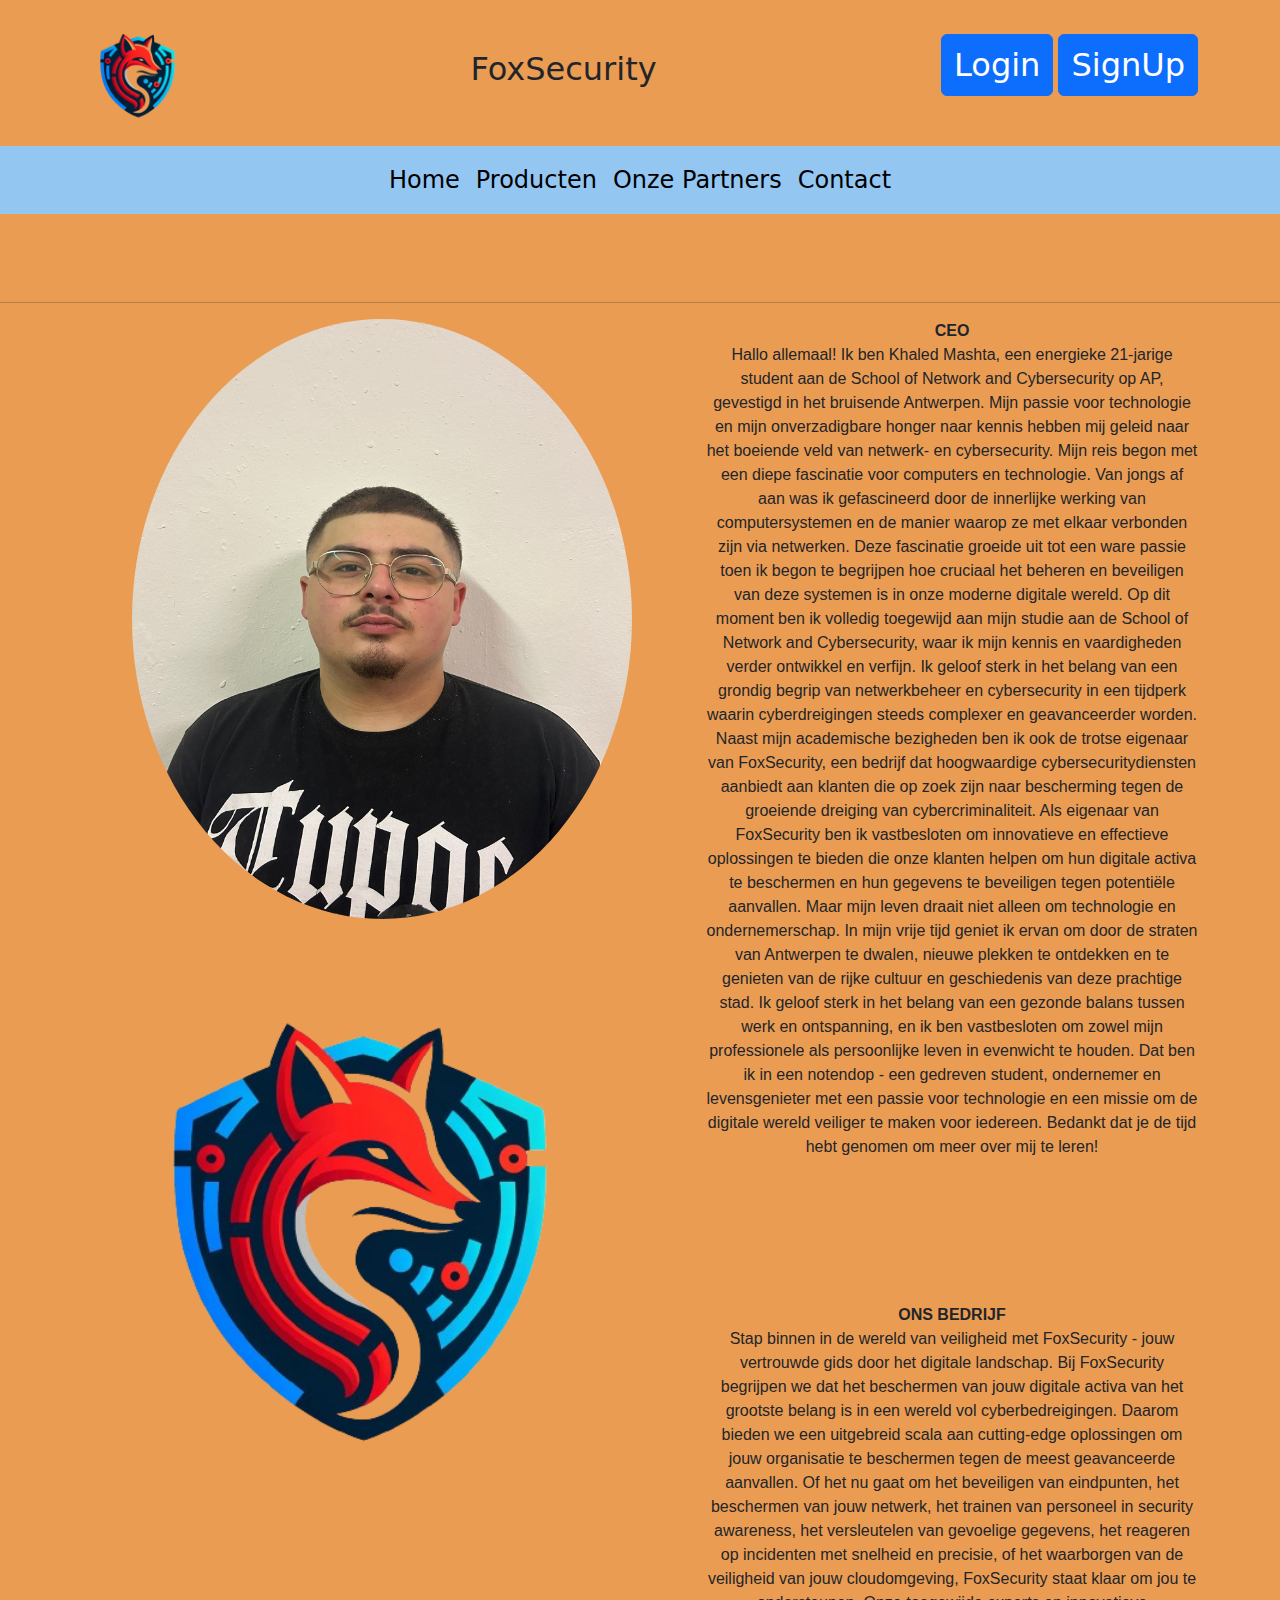
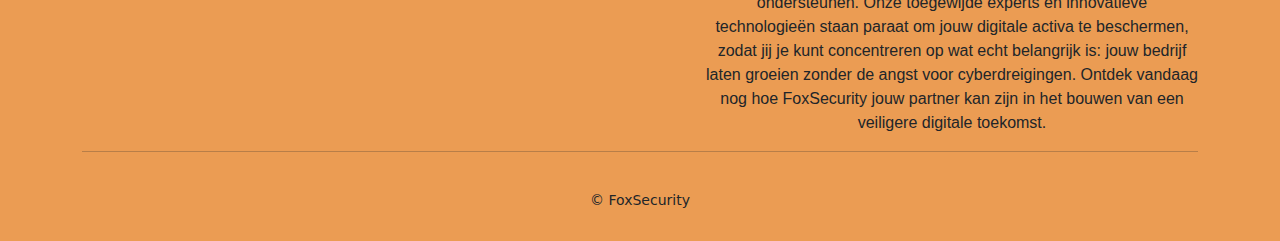
==== index.html @ 100337f1 "k" ====
<!DOCTYPE html>
<html lang="nl-BE">
<head>
    <meta charset="UTF-8">
    <meta name="viewport" content="width=device-width, initial-scale=1.0">
    <title>Document</title>
    <!-- Bootstrap CSS -->
    <link href="https://cdn.jsdelivr.net/npm/bootstrap@5.3.3/dist/css/bootstrap.min.css" rel="stylesheet" integrity="sha384-QWTKZyjpPEjISv5WaRU9OFeRpok6YctnYmDr5pNlyT2bRjXh0JMhjY6hW+ALEwIH" crossorigin="anonymous">
    <!-- Bootstrap CSS icons: https://icons.getbootstrap.com/#usage -->
    <link rel="stylesheet" href="https://cdn.jsdelivr.net/npm/bootstrap-icons@1.11.3/font/bootstrap-icons.min.css">
    <!-- JavaScript: Bootstrap Bundle with Popper -->
    <script src="https://cdn.jsdelivr.net/npm/bootstrap@5.3.3/dist/js/bootstrap.bundle.min.js" integrity="sha384-YvpcrYf0tY3lHB60NNkmXc5s9fDVZLESaAA55NDzOxhy9GkcIdslK1eN7N6jIeHz" crossorigin="anonymous" defer></script> 
    <!-- eigen geschreven css voor jouw html-bestand -->
    <link rel="stylesheet" href="./css/style.css">
</head>
<header>
  <nav class="backgroundcolor navbar navbar-expand-lg">
    <div class="container">
      <a class="navbar-brand" href="#">
        <img src="logo.png" width="120" height="120" alt="hoofdlogo">
      </a>
      <h1 class="fontsize">FoxSecurity</h1>
      <ul>
        <button type="button" class="fontsize btn btn-primary mr-1">Login</button>
        <button type="button" class="fontsize btn btn-primary mr-1">SignUp</button>
      </ul>
    </div>
  </nav>
</header>
<body class="backgroundcolor">
  <nav class="navbarbackground navbar navbar-expand-lg">
    <div class="container-fluid">
      <button class="navbar-toggler" type="button" data-bs-toggle="collapse" data-bs-target="#navbarSupportedContent" aria-controls="navbarSupportedContent" aria-expanded="false" aria-label="Toggle navigation">
        <span class="navbar-toggler-icon"></span>
      </button>
      <div class="collapse navbar-collapse" id="navbarSupportedContent">
        <ul class="navbar-nav mx-auto">
          <li class="nav-item">
            <a class="navbarcolor nav-link active" aria-current="page" href="index.html">Home</a>
          </li>
          <li class="nav-item">
            <a class="navbarcolor nav-link active" aria-current="page" href="producten.html">Producten</a>
          </li>
          <li class="nav-item">
            <a class="navbarcolor nav-link active" aria-current="page" href="#">Onze Partners</a>
          </li>
          <li class="nav-item">
            <a class="navbarcolor nav-link active" aria-current="page" href="contact.html">Contact</a>
          </li>
        </ul>
      </div>
    </div>
  </nav>
  <br>
  <br>
  <br>
  <hr>
  <div class="container text-center">
    <div class="row">
      <div class="col text">
        <img class="rounded-circle" src="WhatsApp Image 2024-04-25 at 4.33.48 PM.jpeg" alt="foto" height="600px" width="500px"><br><img src="logo.png" alt="foto" height="600px" width="600px">
      </div>
      <div class="col text">
        <strong>CEO</strong> <br>
        Hallo allemaal! Ik ben Khaled Mashta, een energieke 21-jarige student aan de School of Network and Cybersecurity op AP, gevestigd in het bruisende Antwerpen. Mijn passie voor technologie en mijn onverzadigbare honger naar kennis hebben mij geleid naar het boeiende veld van netwerk- en cybersecurity.
        
        Mijn reis begon met een diepe fascinatie voor computers en technologie. Van jongs af aan was ik gefascineerd door de innerlijke werking van computersystemen en de manier waarop ze met elkaar verbonden zijn via netwerken. Deze fascinatie groeide uit tot een ware passie toen ik begon te begrijpen hoe cruciaal het beheren en beveiligen van deze systemen is in onze moderne digitale wereld.
        
        Op dit moment ben ik volledig toegewijd aan mijn studie aan de School of Network and Cybersecurity, waar ik mijn kennis en vaardigheden verder ontwikkel en verfijn. Ik geloof sterk in het belang van een grondig begrip van netwerkbeheer en cybersecurity in een tijdperk waarin cyberdreigingen steeds complexer en geavanceerder worden.
        
        Naast mijn academische bezigheden ben ik ook de trotse eigenaar van FoxSecurity, een bedrijf dat hoogwaardige cybersecuritydiensten aanbiedt aan klanten die op zoek zijn naar bescherming tegen de groeiende dreiging van cybercriminaliteit. Als eigenaar van FoxSecurity ben ik vastbesloten om innovatieve en effectieve oplossingen te bieden die onze klanten helpen om hun digitale activa te beschermen en hun gegevens te beveiligen tegen potentiële aanvallen.
        
        Maar mijn leven draait niet alleen om technologie en ondernemerschap. In mijn vrije tijd geniet ik ervan om door de straten van Antwerpen te dwalen, nieuwe plekken te ontdekken en te genieten van de rijke cultuur en geschiedenis van deze prachtige stad. Ik geloof sterk in het belang van een gezonde balans tussen werk en ontspanning, en ik ben vastbesloten om zowel mijn professionele als persoonlijke leven in evenwicht te houden.
        
        Dat ben ik in een notendop - een gedreven student, ondernemer en levensgenieter met een passie voor technologie en een missie om de digitale wereld veiliger te maken voor iedereen. Bedankt dat je de tijd hebt genomen om meer over mij te leren! <br><br><br><br><br><br><br><strong>ONS BEDRIJF</strong> <br>Stap binnen in de wereld van veiligheid met FoxSecurity - jouw vertrouwde gids door het digitale landschap. Bij FoxSecurity begrijpen we dat het beschermen van jouw digitale activa van het grootste belang is in een wereld vol cyberbedreigingen. Daarom bieden we een uitgebreid scala aan cutting-edge oplossingen om jouw organisatie te beschermen tegen de meest geavanceerde aanvallen.

    Of het nu gaat om het beveiligen van eindpunten, het beschermen van jouw netwerk, het trainen van personeel in security awareness, het versleutelen van gevoelige gegevens, het reageren op incidenten met snelheid en precisie, of het waarborgen van de veiligheid van jouw cloudomgeving, FoxSecurity staat klaar om jou te ondersteunen.
    
    Onze toegewijde experts en innovatieve technologieën staan paraat om jouw digitale activa te beschermen, zodat jij je kunt concentreren op wat echt belangrijk is: jouw bedrijf laten groeien zonder de angst voor cyberdreigingen. Ontdek vandaag nog hoe FoxSecurity jouw partner kan zijn in het bouwen van een veiligere digitale toekomst.
      </div>
  </div>
  <hr>
</body>
<footer class="container-fluid text-center h6 small p-4">&copy; FoxSecurity</footer>
</html>
---- css/style.css ----
.text {
    text-align: center;
    font-family: 'Gill Sans', 'Gill Sans MT', Calibri, 'Trebuchet MS', sans-serif;
}
.navbarcolor{
    color: white; 
    font-size: x-large;
}
.backgroundcolor{
    background-color: #eb9c53;
}
.navbarbackground{
    background-color: #94C6F2;
}
.fontsize{
    font-size: xx-large;
}
.text2{
    text-align: center;
    font-family: 'Gill Sans', 'Gill Sans MT', Calibri, 'Trebuchet MS', sans-serif;
    font-size: x-large;
}
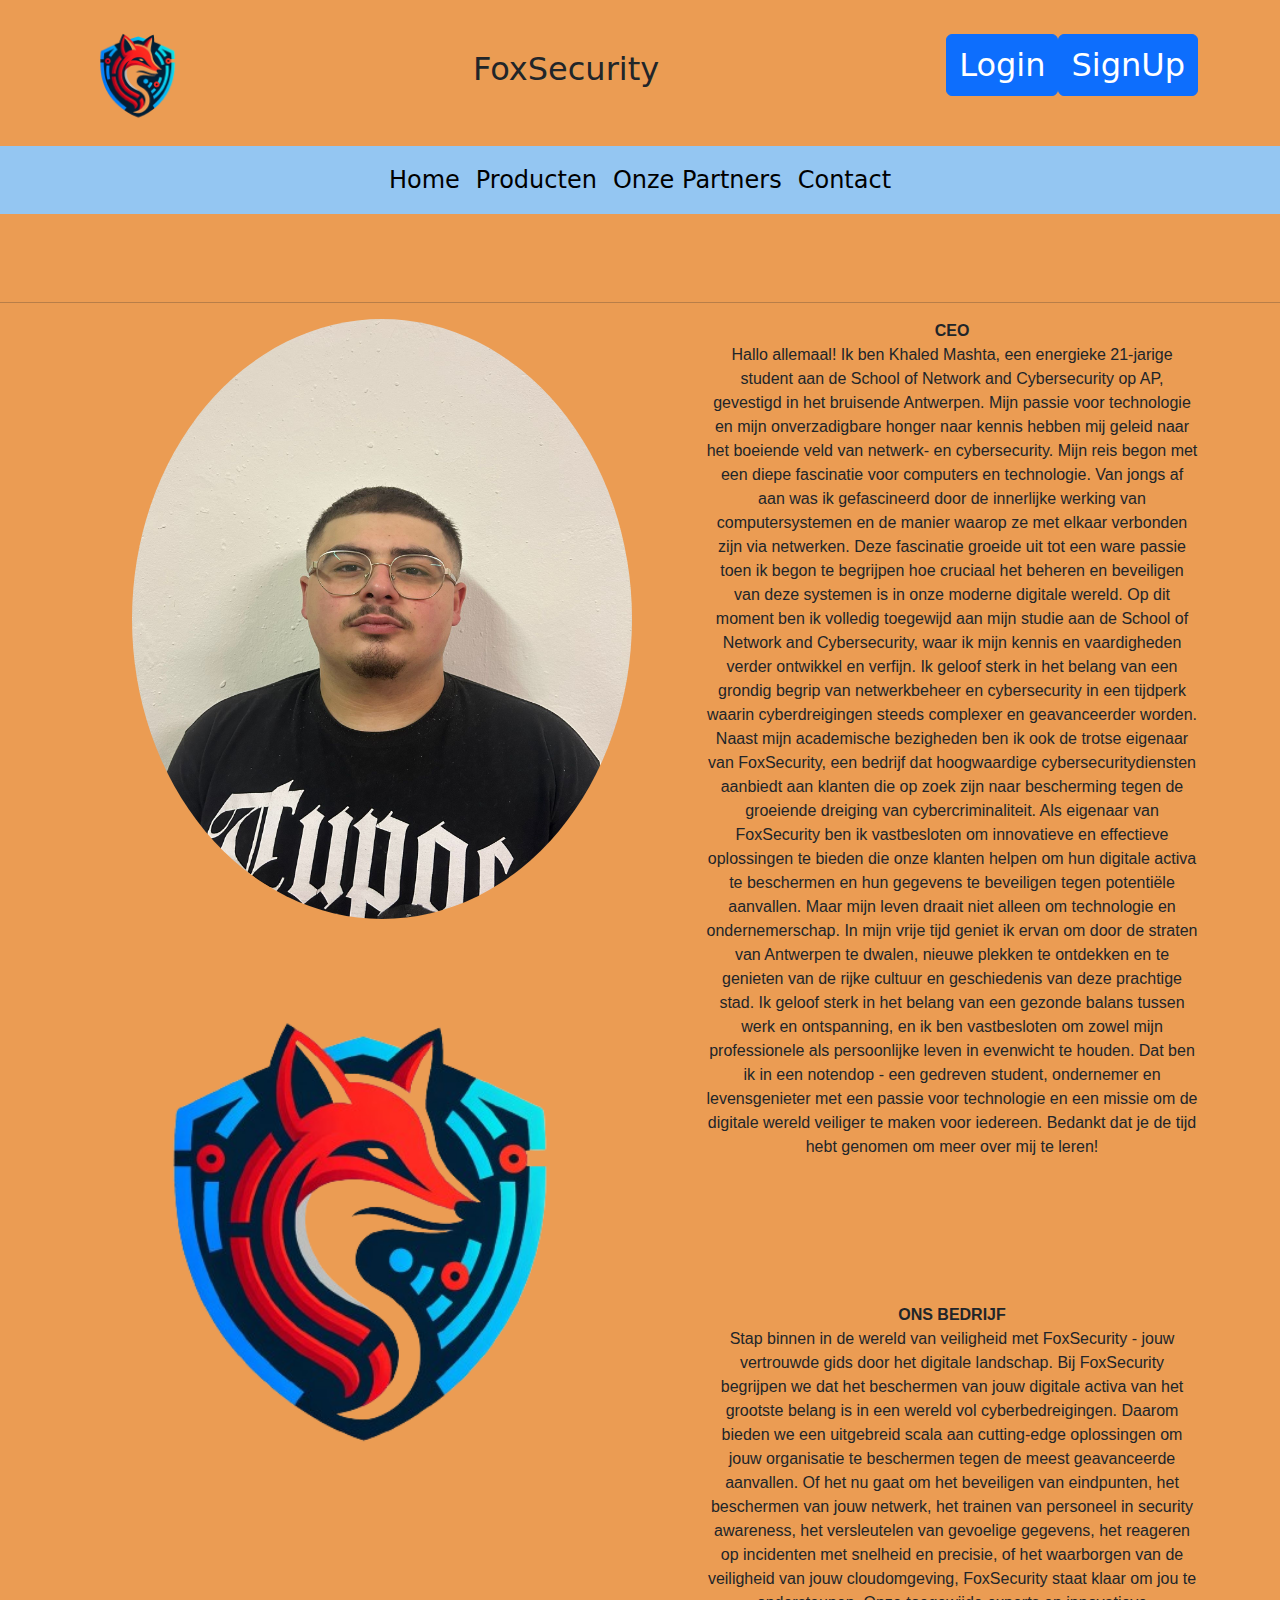
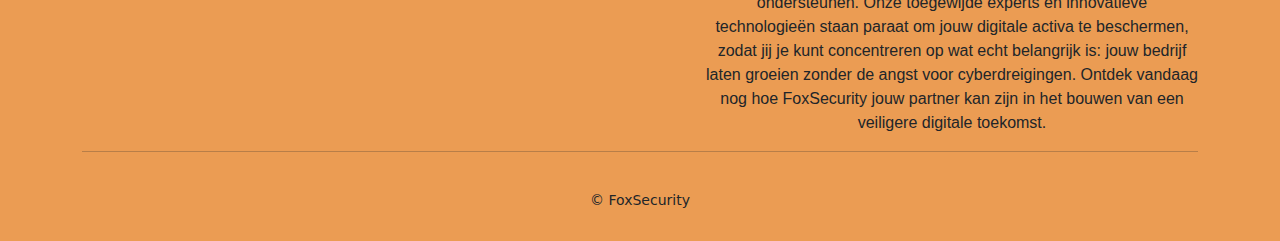
==== commit 131365b7: "done" ====
--- a/index.html
+++ b/index.html
@@ -1,45 +1,36 @@
 <!DOCTYPE html>
 <html lang="nl-BE">
 <head>
-    <meta charset="UTF-8">
-    <meta name="viewport" content="width=device-width, initial-scale=1.0">
-    <title>Document</title>
-    <!-- Bootstrap CSS -->
-    <link href="https://cdn.jsdelivr.net/npm/bootstrap@5.3.3/dist/css/bootstrap.min.css" rel="stylesheet" integrity="sha384-QWTKZyjpPEjISv5WaRU9OFeRpok6YctnYmDr5pNlyT2bRjXh0JMhjY6hW+ALEwIH" crossorigin="anonymous">
-    <!-- Bootstrap CSS icons: https://icons.getbootstrap.com/#usage -->
-    <link rel="stylesheet" href="https://cdn.jsdelivr.net/npm/bootstrap-icons@1.11.3/font/bootstrap-icons.min.css">
-    <!-- JavaScript: Bootstrap Bundle with Popper -->
-    <script src="https://cdn.jsdelivr.net/npm/bootstrap@5.3.3/dist/js/bootstrap.bundle.min.js" integrity="sha384-YvpcrYf0tY3lHB60NNkmXc5s9fDVZLESaAA55NDzOxhy9GkcIdslK1eN7N6jIeHz" crossorigin="anonymous" defer></script> 
-    <!-- eigen geschreven css voor jouw html-bestand -->
-    <link rel="stylesheet" href="./css/style.css">
+  <meta charset="UTF-8">
+  <meta name="viewport" content="width=device-width, initial-scale=1.0">
+  <title>Home</title>
+  <link href="https://cdn.jsdelivr.net/npm/bootstrap@5.3.3/dist/css/bootstrap.min.css" rel="stylesheet" integrity="sha384-QWTKZyjpPEjISv5WaRU9OFeRpok6YctnYmDr5pNlyT2bRjXh0JMhjY6hW+ALEwIH" crossorigin="anonymous">
+  <link rel="stylesheet" href="https://cdn.jsdelivr.net/npm/bootstrap-icons@1.11.3/font/bootstrap-icons.min.css">
+  <script src="https://cdn.jsdelivr.net/npm/bootstrap@5.3.3/dist/js/bootstrap.bundle.min.js" integrity="sha384-YvpcrYf0tY3lHB60NNkmXc5s9fDVZLESaAA55NDzOxhy9GkcIdslK1eN7N6jIeHz" crossorigin="anonymous" defer></script>
+  <link rel="stylesheet" href="./css/style.css">
 </head>
-<header>
-  <nav class="backgroundcolor navbar navbar-expand-lg">
-    <div class="container">
-      <a class="navbar-brand" href="#">
-        <img src="logo.png" width="120" height="120" alt="hoofdlogo">
-      </a>
-      <h1 class="fontsize">FoxSecurity</h1>
-      <ul>
-        <button type="button" class="fontsize btn btn-primary mr-1">Login</button>
-        <button type="button" class="fontsize btn btn-primary mr-1">SignUp</button>
-      </ul>
-    </div>
-  </nav>
-</header>
 <body class="backgroundcolor">
+  <script src="js/api.js" type="module"></script>
+  <header>
+    <nav class="backgroundcolor navbar navbar-expand-lg">
+      <div class="container">
+        <a class="navbar-brand" href="#"><img src="logo.png" width="120" height="120" alt="hoofdlogo"></a>
+        <h1 class="fontsize">FoxSecurity</h1>
+        <ul>
+          <button type="button" class="fontsize btn btn-primary mr-1">Login</button><button type="button" class="fontsize btn btn-primary mr-1">SignUp</button>
+        </ul>
+      </div>
+    </nav>
+  </header>
   <nav class="navbarbackground navbar navbar-expand-lg">
     <div class="container-fluid">
-      <button class="navbar-toggler" type="button" data-bs-toggle="collapse" data-bs-target="#navbarSupportedContent" aria-controls="navbarSupportedContent" aria-expanded="false" aria-label="Toggle navigation">
-        <span class="navbar-toggler-icon"></span>
-      </button>
       <div class="collapse navbar-collapse" id="navbarSupportedContent">
         <ul class="navbar-nav mx-auto">
           <li class="nav-item">
             <a class="navbarcolor nav-link active" aria-current="page" href="index.html">Home</a>
           </li>
           <li class="nav-item">
-            <a class="navbarcolor nav-link active" aria-current="page" href="producten.html">Producten</a>
+            <a class="navbarcolor nav-link active" aria-current="page" href="diensten.html">Producten</a>
           </li>
           <li class="nav-item">
             <a class="navbarcolor nav-link active" aria-current="page" href="#">Onze Partners</a>
@@ -50,36 +41,31 @@
         </ul>
       </div>
     </div>
-  </nav>
-  <br>
+  </nav><br>
   <br>
   <br>
   <hr>
   <div class="container text-center">
     <div class="row">
+      <div class="col text"><img class="rounded-circle" src="WhatsApp%20Image%202024-04-25%20at%204.33.48%20PM.jpeg" alt="foto" height="600px" width="500px"><br>
+      <img src="logo.png" alt="foto" height="600px" width="600px"></div>
       <div class="col text">
-        <img class="rounded-circle" src="WhatsApp Image 2024-04-25 at 4.33.48 PM.jpeg" alt="foto" height="600px" width="500px"><br><img src="logo.png" alt="foto" height="600px" width="600px">
+        <strong>CEO</strong><br>
+        Hallo allemaal! Ik ben Khaled Mashta, een energieke 21-jarige student aan de School of Network and Cybersecurity op AP, gevestigd in het bruisende Antwerpen. Mijn passie voor technologie en mijn onverzadigbare honger naar kennis hebben mij geleid naar het boeiende veld van netwerk- en cybersecurity. Mijn reis begon met een diepe fascinatie voor computers en technologie. Van jongs af aan was ik gefascineerd door de innerlijke werking van computersystemen en de manier waarop ze met elkaar verbonden zijn via netwerken. Deze fascinatie groeide uit tot een ware passie toen ik begon te begrijpen hoe cruciaal het beheren en beveiligen van deze systemen is in onze moderne digitale wereld. Op dit moment ben ik volledig toegewijd aan mijn studie aan de School of Network and Cybersecurity, waar ik mijn kennis en vaardigheden verder ontwikkel en verfijn. Ik geloof sterk in het belang van een grondig begrip van netwerkbeheer en cybersecurity in een tijdperk waarin cyberdreigingen steeds complexer en geavanceerder worden. Naast mijn academische bezigheden ben ik ook de trotse eigenaar van FoxSecurity, een bedrijf dat hoogwaardige cybersecuritydiensten aanbiedt aan klanten die op zoek zijn naar bescherming tegen de groeiende dreiging van cybercriminaliteit. Als eigenaar van FoxSecurity ben ik vastbesloten om innovatieve en effectieve oplossingen te bieden die onze klanten helpen om hun digitale activa te beschermen en hun gegevens te beveiligen tegen potentiële aanvallen. Maar mijn leven draait niet alleen om technologie en ondernemerschap. In mijn vrije tijd geniet ik ervan om door de straten van Antwerpen te dwalen, nieuwe plekken te ontdekken en te genieten van de rijke cultuur en geschiedenis van deze prachtige stad. Ik geloof sterk in het belang van een gezonde balans tussen werk en ontspanning, en ik ben vastbesloten om zowel mijn professionele als persoonlijke leven in evenwicht te houden. Dat ben ik in een notendop - een gedreven student, ondernemer en levensgenieter met een passie voor technologie en een missie om de digitale wereld veiliger te maken voor iedereen. Bedankt dat je de tijd hebt genomen om meer over mij te leren!<br>
+        <br>
+        <br>
+        <br>
+        <br>
+        <br>
+        <br>
+        <strong>ONS BEDRIJF</strong><br>
+        Stap binnen in de wereld van veiligheid met FoxSecurity - jouw vertrouwde gids door het digitale landschap. Bij FoxSecurity begrijpen we dat het beschermen van jouw digitale activa van het grootste belang is in een wereld vol cyberbedreigingen. Daarom bieden we een uitgebreid scala aan cutting-edge oplossingen om jouw organisatie te beschermen tegen de meest geavanceerde aanvallen. Of het nu gaat om het beveiligen van eindpunten, het beschermen van jouw netwerk, het trainen van personeel in security awareness, het versleutelen van gevoelige gegevens, het reageren op incidenten met snelheid en precisie, of het waarborgen van de veiligheid van jouw cloudomgeving, FoxSecurity staat klaar om jou te ondersteunen. Onze toegewijde experts en innovatieve technologieën staan paraat om jouw digitale activa te beschermen, zodat jij je kunt concentreren op wat echt belangrijk is: jouw bedrijf laten groeien zonder de angst voor cyberdreigingen. Ontdek vandaag nog hoe FoxSecurity jouw partner kan zijn in het bouwen van een veiligere digitale toekomst.
       </div>
-      <div class="col text">
-        <strong>CEO</strong> <br>
-        Hallo allemaal! Ik ben Khaled Mashta, een energieke 21-jarige student aan de School of Network and Cybersecurity op AP, gevestigd in het bruisende Antwerpen. Mijn passie voor technologie en mijn onverzadigbare honger naar kennis hebben mij geleid naar het boeiende veld van netwerk- en cybersecurity.
-        
-        Mijn reis begon met een diepe fascinatie voor computers en technologie. Van jongs af aan was ik gefascineerd door de innerlijke werking van computersystemen en de manier waarop ze met elkaar verbonden zijn via netwerken. Deze fascinatie groeide uit tot een ware passie toen ik begon te begrijpen hoe cruciaal het beheren en beveiligen van deze systemen is in onze moderne digitale wereld.
-        
-        Op dit moment ben ik volledig toegewijd aan mijn studie aan de School of Network and Cybersecurity, waar ik mijn kennis en vaardigheden verder ontwikkel en verfijn. Ik geloof sterk in het belang van een grondig begrip van netwerkbeheer en cybersecurity in een tijdperk waarin cyberdreigingen steeds complexer en geavanceerder worden.
-        
-        Naast mijn academische bezigheden ben ik ook de trotse eigenaar van FoxSecurity, een bedrijf dat hoogwaardige cybersecuritydiensten aanbiedt aan klanten die op zoek zijn naar bescherming tegen de groeiende dreiging van cybercriminaliteit. Als eigenaar van FoxSecurity ben ik vastbesloten om innovatieve en effectieve oplossingen te bieden die onze klanten helpen om hun digitale activa te beschermen en hun gegevens te beveiligen tegen potentiële aanvallen.
-        
-        Maar mijn leven draait niet alleen om technologie en ondernemerschap. In mijn vrije tijd geniet ik ervan om door de straten van Antwerpen te dwalen, nieuwe plekken te ontdekken en te genieten van de rijke cultuur en geschiedenis van deze prachtige stad. Ik geloof sterk in het belang van een gezonde balans tussen werk en ontspanning, en ik ben vastbesloten om zowel mijn professionele als persoonlijke leven in evenwicht te houden.
-        
-        Dat ben ik in een notendop - een gedreven student, ondernemer en levensgenieter met een passie voor technologie en een missie om de digitale wereld veiliger te maken voor iedereen. Bedankt dat je de tijd hebt genomen om meer over mij te leren! <br><br><br><br><br><br><br><strong>ONS BEDRIJF</strong> <br>Stap binnen in de wereld van veiligheid met FoxSecurity - jouw vertrouwde gids door het digitale landschap. Bij FoxSecurity begrijpen we dat het beschermen van jouw digitale activa van het grootste belang is in een wereld vol cyberbedreigingen. Daarom bieden we een uitgebreid scala aan cutting-edge oplossingen om jouw organisatie te beschermen tegen de meest geavanceerde aanvallen.
-
-    Of het nu gaat om het beveiligen van eindpunten, het beschermen van jouw netwerk, het trainen van personeel in security awareness, het versleutelen van gevoelige gegevens, het reageren op incidenten met snelheid en precisie, of het waarborgen van de veiligheid van jouw cloudomgeving, FoxSecurity staat klaar om jou te ondersteunen.
-    
-    Onze toegewijde experts en innovatieve technologieën staan paraat om jouw digitale activa te beschermen, zodat jij je kunt concentreren op wat echt belangrijk is: jouw bedrijf laten groeien zonder de angst voor cyberdreigingen. Ontdek vandaag nog hoe FoxSecurity jouw partner kan zijn in het bouwen van een veiligere digitale toekomst.
-      </div>
+    </div>
+    <hr>
+    <footer class="container-fluid text-center h6 small p-4">
+      © FoxSecurity
+    </footer>
   </div>
-  <hr>
 </body>
-<footer class="container-fluid text-center h6 small p-4">&copy; FoxSecurity</footer>
 </html>--- a/css/style.css
+++ b/css/style.css
@@ -19,4 +19,15 @@
     text-align: center;
     font-family: 'Gill Sans', 'Gill Sans MT', Calibri, 'Trebuchet MS', sans-serif;
     font-size: x-large;
+}
+#map-container {
+    width: 100%;
+    height: 400px;
+    display: flex;
+    justify-content: center;
+    align-items: center;
+}
+#map {
+    width: 700px;
+    height: 400px;
 }